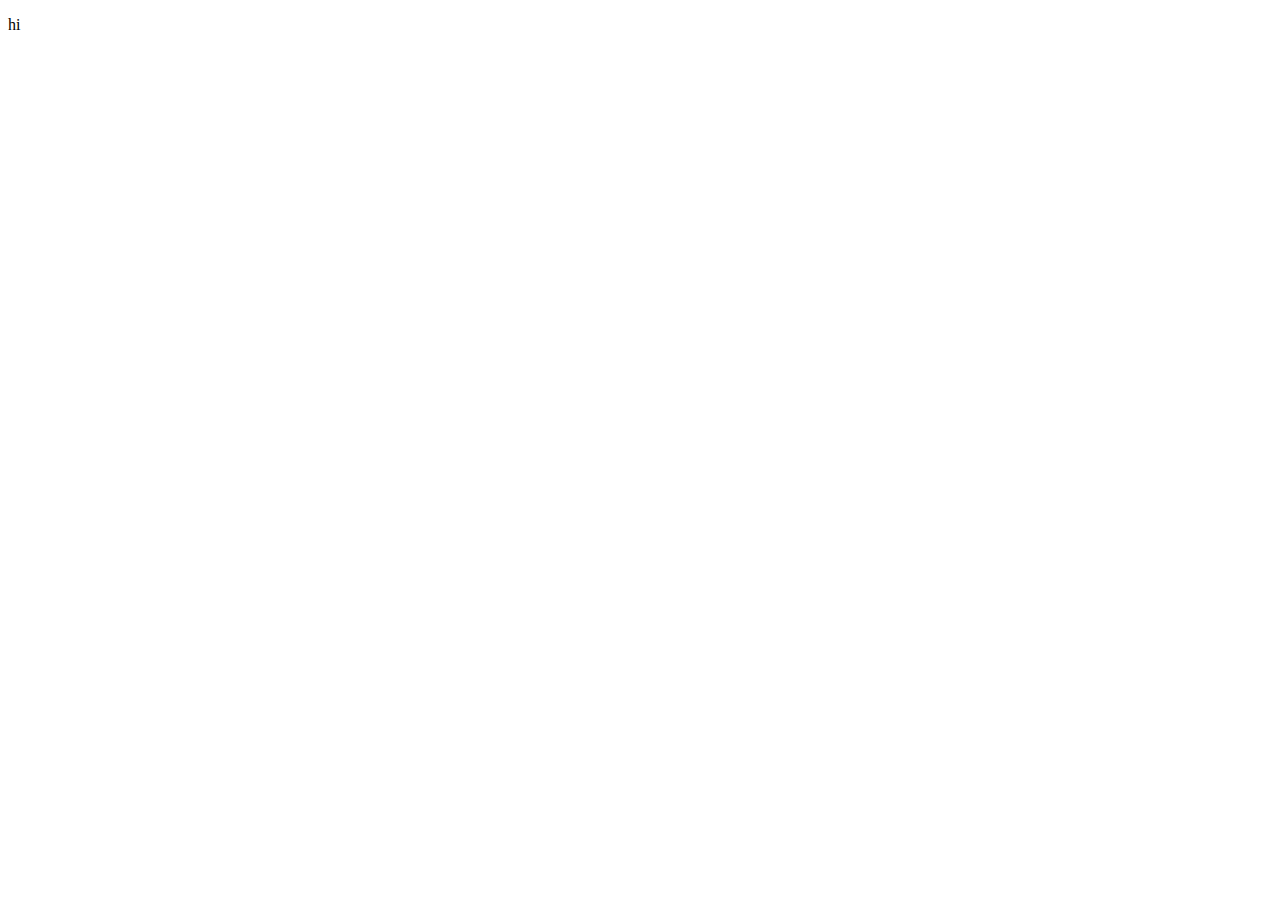
==== jkpg.html @ e3ce71db "updated first page" ====
<!DOCTYPE html>
<html lang="en">
<head>
    <meta charset="UTF-8">
    <meta http-equiv="X-UA-Compatible" content="IE=edge">
    <meta name="viewport" content="width=device-width, initial-scale=1.0">
    <title>Document</title>
</head>
<body>
    <p>hi</p>
</body>
</html>
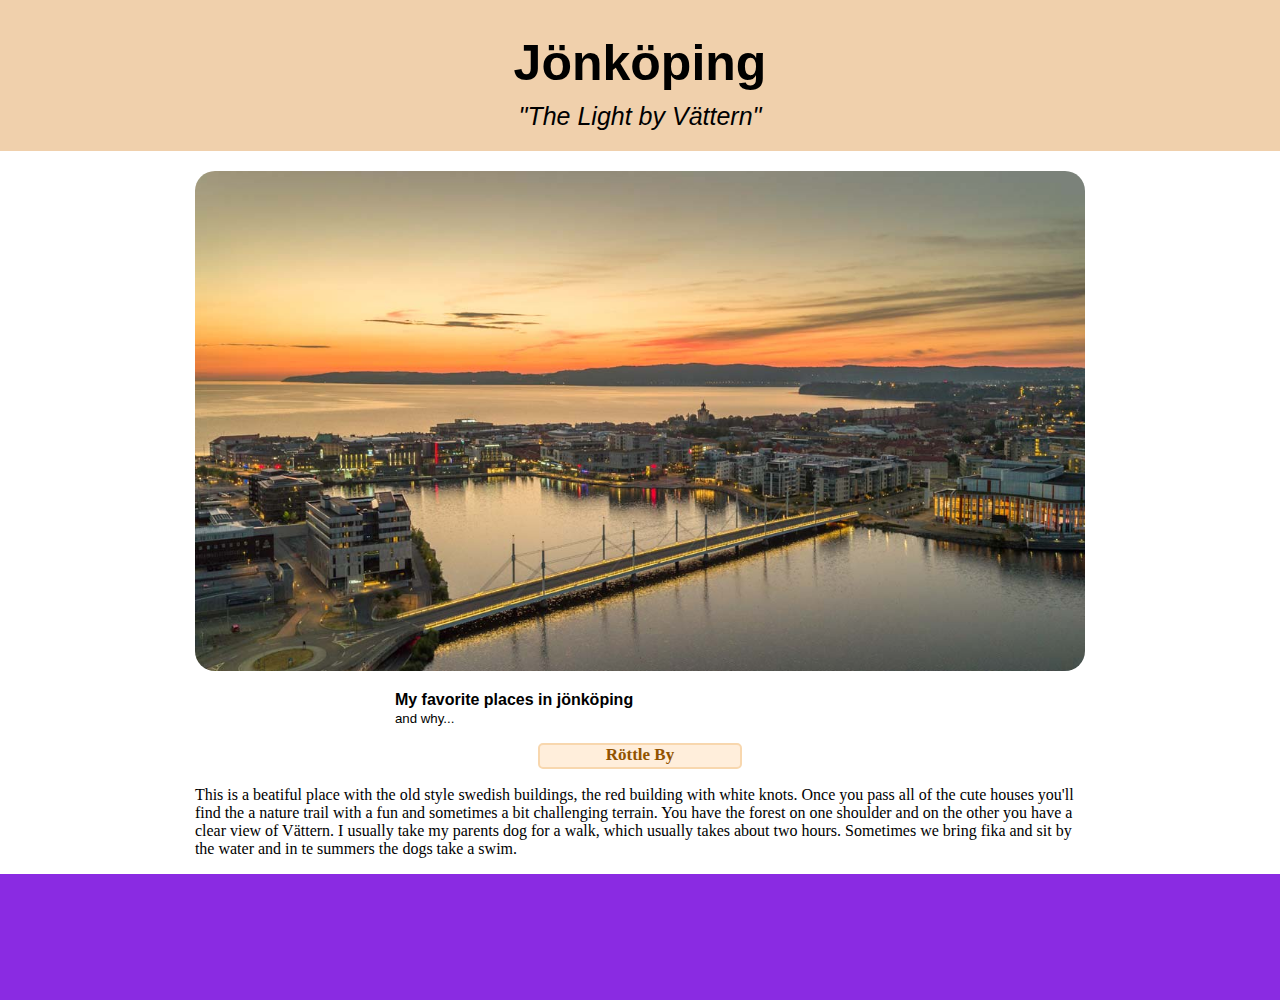
==== commit f975c1b3: "jkpg header and main" ====
--- a/jkpg.html
+++ b/jkpg.html
@@ -5,8 +5,59 @@
     <meta http-equiv="X-UA-Compatible" content="IE=edge">
     <meta name="viewport" content="width=device-width, initial-scale=1.0">
     <title>Document</title>
+    <link rel="stylesheet" href="jkpg.css">
 </head>
 <body>
-    <p>hi</p>
+<div class ="container">
+<div class ="head">
+
+
+</div>
+
+<div class ="head">
+    <h1>Jönköping</h1>
+    <h2>"The Light by Vättern"</h2>
+</div>
+
+<div class ="head">
+        
+</div>
+
+<div class="middle">
+
+</div>
+
+<div class="middle">
+    <img src="sunset_jkpg.jpg" class="sunset"/>
+    <h4>My favorite places in jönköping</h4>
+    <h5>and why...</h5>
+
+    <a href ="https://jkpg.com/sv/granna/rottle-by/"><p class="place">Röttle By</p></a>
+    <p class="why">This is a beatiful place with the old style swedish buildings, the red building with white knots. 
+        Once you pass all of the cute houses you'll find the a nature trail with a fun and sometimes a bit challenging terrain. 
+        You have the forest on one shoulder and on the other you have a clear view of Vättern. 
+        I usually take my parents dog for a walk, which usually takes about two hours. 
+        Sometimes we bring fika and sit by the water and in te summers the dogs take a swim.</p>
+</div>
+
+<div class="middle">
+
+</div>
+
+<div class ="foot">
+
+</div>
+
+<div class ="foot">
+
+</div>
+
+<div class ="foot">
+
+</div>
+</div>
+
+
+
 </body>
 </html>--- a/jkpg.css
+++ b/jkpg.css
@@ -0,0 +1,92 @@
+body {
+    padding: 0px;
+    margin: 0px;
+    background-color:rgb(252, 244, 235);
+}
+
+/* <!-- the following four lines of code was adapted from https://cssgrid-generator.netlify.app/ Accessed: 2022-11-02--> */
+.container{
+    display:grid;
+    grid-template-columns: 2fr 3fr 2fr;
+    grid-template-rows: 1fr 3fr 1fr;
+/* <!-- the following four lines of code was adapted from Lecture "advanced css" --> */
+    grid-template-areas:
+        "header header header"
+        ". main ."
+        "footer footer footer";
+    width: 100%;
+    height: 1000px;
+}
+
+.head {
+    background-color:#f0d0ac;
+}
+
+h1 {
+    text-align:center;
+    font-family:'Lucida Sans', 'Lucida Sans Regular', 'Lucida Grande', 'Lucida Sans Unicode', Geneva, Verdana, sans-serif;
+    font-size:50px;
+    margin-bottom:10px;
+}
+
+h2{
+    text-align:center;
+    font-family:Verdana, Geneva, Tahoma, sans-serif;
+    font-size: 25px;
+    margin-top:10px;
+    font-weight:lighter;
+    font-style:italic;
+}
+
+.middle {
+background-color:white;
+}
+
+.sunset {
+    height:500px;
+    display:block;
+    margin-left:auto;
+    margin-right:auto;
+    margin-top:20px;
+    border-radius:20px;
+}
+
+h4 {
+    margin-top:20px;
+    margin-bottom:2px;
+    margin-left:200px;
+    font-family:Verdana, Geneva, Tahoma, sans-serif;
+}
+
+h5 {
+    margin-top:2px;
+    margin-bottom:2px;
+    font-weight: lighter;
+    margin-left:200px;
+    font-family:Verdana, Geneva, Tahoma, sans-serif;
+}
+
+.place{
+    font-weight:bold;
+    color:rgb(146, 83, 0);
+    text-align:center;
+    font-size:17px;
+    text-decoration:none;
+    background-color:#ffeedb;
+    width:200px;
+    margin-left:auto;
+    margin-right: auto;
+    border:2px solid #f8d7ae;
+    border-radius:5px;
+    height:22px;
+}
+
+a{
+    text-decoration:none;
+}
+.place:hover{
+    opacity:60%;
+}
+.foot {
+    background-color:blueviolet
+}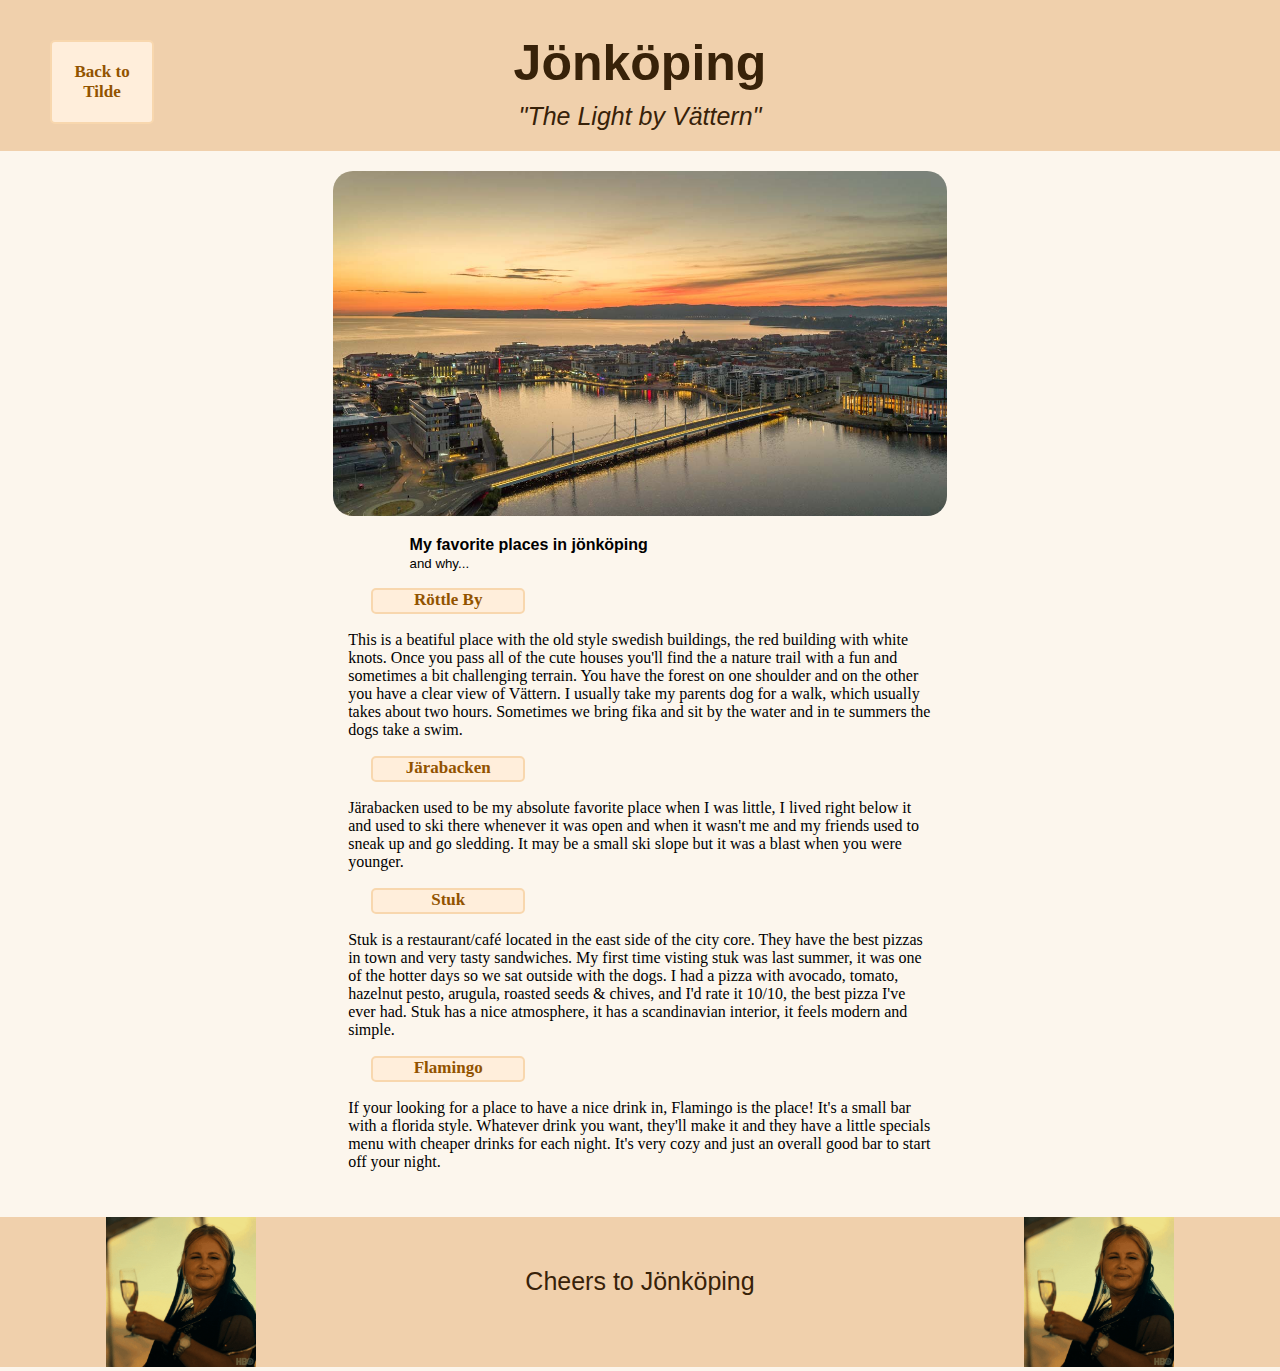
==== commit 7eb298a5: "final jkpg" ====
--- a/jkpg.html
+++ b/jkpg.html
@@ -10,7 +10,7 @@
 <body>
 <div class ="container">
 <div class ="head">
-
+<a href="index.html"><p class ="back">Back to <br/>Tilde</p></a>
 
 </div>
 
@@ -38,6 +38,20 @@
         You have the forest on one shoulder and on the other you have a clear view of Vättern. 
         I usually take my parents dog for a walk, which usually takes about two hours. 
         Sometimes we bring fika and sit by the water and in te summers the dogs take a swim.</p>
+
+    <a href ="https://www.naturkartan.se/sv/jonkopings-lan/jarabacken-jonkoping"><p class="place">Järabacken</p></a>
+    <p class="why">Järabacken used to be my absolute favorite place when I was little, I lived right below it and used to ski there whenever it was open 
+        and when it wasn't me and my friends used to sneak up and go sledding. It may be a small ski slope but it was a blast when you were younger.</p>
+
+    <a href ="https://www.stukjonkoping.se/menu"><p class="place">Stuk</p></a>
+    <p class="why">Stuk is a restaurant/café located in the east side of the city core. They have the best pizzas in town and very tasty sandwiches. 
+        My first time visting stuk was last summer, it was one of the hotter days so we sat outside with the dogs. I had a pizza with avocado, tomato, 
+        hazelnut pesto, arugula, roasted seeds & chives, and I'd rate it 10/10, the best pizza I've ever had. 
+        Stuk has a nice atmosphere, it has a scandinavian interior, it feels modern and simple.</p>
+
+    <a href ="http://www.barflamingo.se/"><p class="place">Flamingo</p></a>
+    <p class="why">If your looking for a place to have a nice drink in, Flamingo is the place! It's a small bar with a florida style. Whatever drink you want, they'll make it
+        and they have a little specials menu with cheaper drinks for each night. It's very cozy and just an overall good bar to start off your night.</p>
 </div>
 
 <div class="middle">
@@ -45,15 +59,16 @@
 </div>
 
 <div class ="foot">
+    <img src="weehee.gif" class ="gif2"/>
+</div>
+
+<div class ="foot">
+<h3>Cheers to Jönköping</h3>
 
 </div>
 
 <div class ="foot">
-
-</div>
-
-<div class ="foot">
-
+    <img src="weehee.gif" class ="gif"/>
 </div>
 </div>
 
--- a/jkpg.css
+++ b/jkpg.css
@@ -1,13 +1,13 @@
 body {
     padding: 0px;
     margin: 0px;
-    background-color:rgb(252, 244, 235);
+    background-color:rgb(252, 246, 237);
 }
 
 /* <!-- the following four lines of code was adapted from https://cssgrid-generator.netlify.app/ Accessed: 2022-11-02--> */
 .container{
     display:grid;
-    grid-template-columns: 2fr 3fr 2fr;
+    grid-template-columns: 20% 60% 20%;
     grid-template-rows: 1fr 3fr 1fr;
 /* <!-- the following four lines of code was adapted from Lecture "advanced css" --> */
     grid-template-areas:
@@ -27,6 +27,7 @@
     font-family:'Lucida Sans', 'Lucida Sans Regular', 'Lucida Grande', 'Lucida Sans Unicode', Geneva, Verdana, sans-serif;
     font-size:50px;
     margin-bottom:10px;
+    color:#382209;
 }
 
 h2{
@@ -36,25 +37,28 @@
     margin-top:10px;
     font-weight:lighter;
     font-style:italic;
+    color:#382209;
 }
 
 .middle {
-background-color:white;
+background-color:rgb(252, 246, 237);
 }
 
 .sunset {
-    height:500px;
     display:block;
+    width:80%;
     margin-left:auto;
     margin-right:auto;
     margin-top:20px;
     border-radius:20px;
+    
 }
 
 h4 {
     margin-top:20px;
     margin-bottom:2px;
-    margin-left:200px;
+    margin-left:20%;
+    margin-right: 20%;
     font-family:Verdana, Geneva, Tahoma, sans-serif;
 }
 
@@ -62,7 +66,8 @@
     margin-top:2px;
     margin-bottom:2px;
     font-weight: lighter;
-    margin-left:200px;
+    margin-left:20%;
+    margin-right: 20%;
     font-family:Verdana, Geneva, Tahoma, sans-serif;
 }
 
@@ -73,12 +78,16 @@
     font-size:17px;
     text-decoration:none;
     background-color:#ffeedb;
-    width:200px;
-    margin-left:auto;
-    margin-right: auto;
+    width:150px;
+    margin-left:15%;
     border:2px solid #f8d7ae;
     border-radius:5px;
     height:22px;
+}
+
+.why{
+    margin-left:12%;
+    margin-right:12%;
 }
 
 a{
@@ -88,5 +97,45 @@
     opacity:60%;
 }
 .foot {
-    background-color:blueviolet
+    background-color:#f0d0ac;
+    height:150px;
+    margin-top:30px;
+}
+
+.back {
+    font-weight:bold;
+    color:rgb(146, 83, 0);
+    text-align:center;
+    font-size:17px;
+    text-decoration:none;
+    background-color:#ffeedb;
+    width:100px;
+    margin-left:50px;
+    border:2px solid #f8d7ae;
+    border-radius:5px;
+    height:60px;
+    margin-top:40px;
+    padding-top:20px;
+}
+
+.back:hover{
+    opacity:80%;
+}
+
+.gif{
+    height:150px;
+}
+
+.gif2 {
+    height:150px;
+float:right;
+}
+
+h3 {
+    text-align:center;
+    font-family:Verdana, Geneva, Tahoma, sans-serif;
+    font-size: 25px;
+    margin-top:50px;
+    font-weight:lighter;
+    color:#382209;
 }